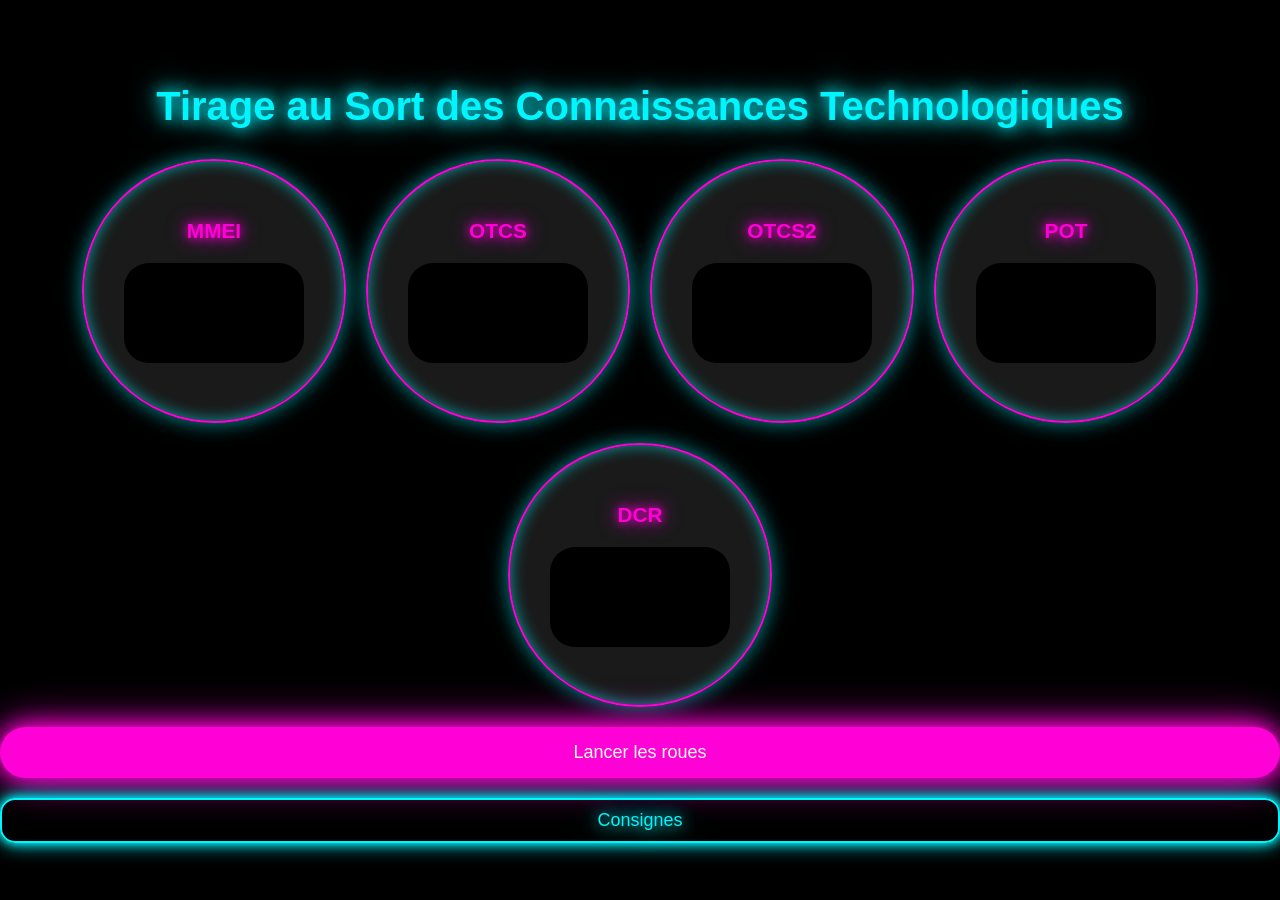
==== index.html @ d5a5e46e "Add files via upload" ====
<!DOCTYPE html>
<html lang="fr">
<head>
    <meta charset="UTF-8">
    <meta name="viewport" content="width=device-width, initial-scale=1.0">
    <title>Tirage au Sort des Connaissances</title>
    <link rel="stylesheet" href="style.css">
</head>
<body>
    <h1>Tirage au Sort des Connaissances Technologiques</h1>
    <div class="roulette-container">
        <div class="roulette">
            <div class="category">MMEI</div>
            <div class="wheel-container">
                <div class="wheel" id="wheelMMEI"></div>
            </div>
        </div>
        <div class="roulette">
            <div class="category">OTCS</div>
            <div class="wheel-container">
                <div class="wheel" id="wheelOTCS"></div>
            </div>
        </div>
        <div class="roulette">
            <div class="category">OTCS2</div>
            <div class="wheel-container">
                <div class="wheel" id="wheelOTCS2"></div>
            </div>
        </div>
        <div class="roulette">
            <div class="category">POT</div>
            <div class="wheel-container">
                <div class="wheel" id="wheelPOT"></div>
            </div>
        </div>
        <div class="roulette">
            <div class="category">DCR</div>
            <div class="wheel-container">
                <div class="wheel" id="wheelDCR"></div>
            </div>
        </div>
    </div>
    <button onclick="startRoulette()">Lancer les roues</button>
    
    <!-- Ajout du lien vers Consignes.html -->
    <a href="Consignes.html" class="neon-link">Consignes</a>

    <script src="script.js"></script>
</body>
</html>
---- style.css ----
body {
    font-family: 'Arial', sans-serif;
    text-align: center;
    background: #000;
    color: #fff;
    margin: 0;
    padding: 0;
    height: 100vh;
    display: flex;
    flex-direction: column;
    justify-content: center;
}

h1 {
    font-size: 2.5em;
    margin-bottom: 30px;
    color: #00f6ff;
    text-shadow: 0 0 15px #00f6ff, 0 0 30px #00f6ff;
}

.roulette-container {
    display: flex;
    justify-content: center;
    gap: 20px;
    flex-wrap: wrap;
}

.roulette {
    background-color: rgba(255, 255, 255, 0.1);
    border-radius: 50%;
    padding: 20px;
    box-shadow: 0px 0px 20px rgba(0, 246, 255, 0.6), inset 0px 0px 15px rgba(0, 246, 255, 0.6);
    border: 2px solid #ff00d6;
    width: 220px;
    height: 220px;
    display: flex;
    flex-direction: column;
    justify-content: center;
    align-items: center;
}

.category {
    font-size: 1.3em;
    font-weight: bold;
    margin-bottom: 20px;
    color: #ff00d6;
    text-shadow: 0 0 10px #ff00d6, 0 0 20px #ff00d6;
}

.wheel-container {
    width: 180px;
    height: 100px;
    overflow: hidden;
    display: flex;
    align-items: center;
    justify-content: center;
}

.wheel {
    width: 180px;
    height: 100px;
    background-color: #000;
    color: #00f6ff;
    border-radius: 25px;
    display: flex;
    align-items: center;
    justify-content: center;
    font-size: 18px;
    font-weight: bold;
    text-shadow: 0 0 10px #00f6ff, 0 0 20px #00f6ff;
}

button {
    margin-top: 20px;
    padding: 15px 40px;
    font-size: 18px;
    background-color: #ff00d6;
    color: #fff;
    border: none;
    border-radius: 30px;
    cursor: pointer;
    box-shadow: 0 0 20px #ff00d6, 0 0 40px #ff00d6;
    transition: background-color 0.3s, box-shadow 0.3s;
}

button:hover {
    background-color: #00f6ff;
    box-shadow: 0 0 30px #00f6ff, 0 0 60px #00f6ff;
}

/* Style du lien néon vers Consignes.html */
.neon-link {
    display: inline-block;
    margin-top: 20px;
    padding: 10px 20px;
    font-size: 18px;
    color: #00f6ff;
    text-decoration: none;
    border: 2px solid #00f6ff;
    border-radius: 15px;
    text-shadow: 0 0 15px #00f6ff, 0 0 30px #00f6ff;
    box-shadow: 0 0 10px #00f6ff, 0 0 20px #00f6ff;
    transition: background-color 0.3s, color 0.3s, box-shadow 0.3s;
}

.neon-link:hover {
    background-color: #00f6ff;
    color: #000;
    box-shadow: 0 0 30px #00f6ff, 0 0 60px #00f6ff;
}
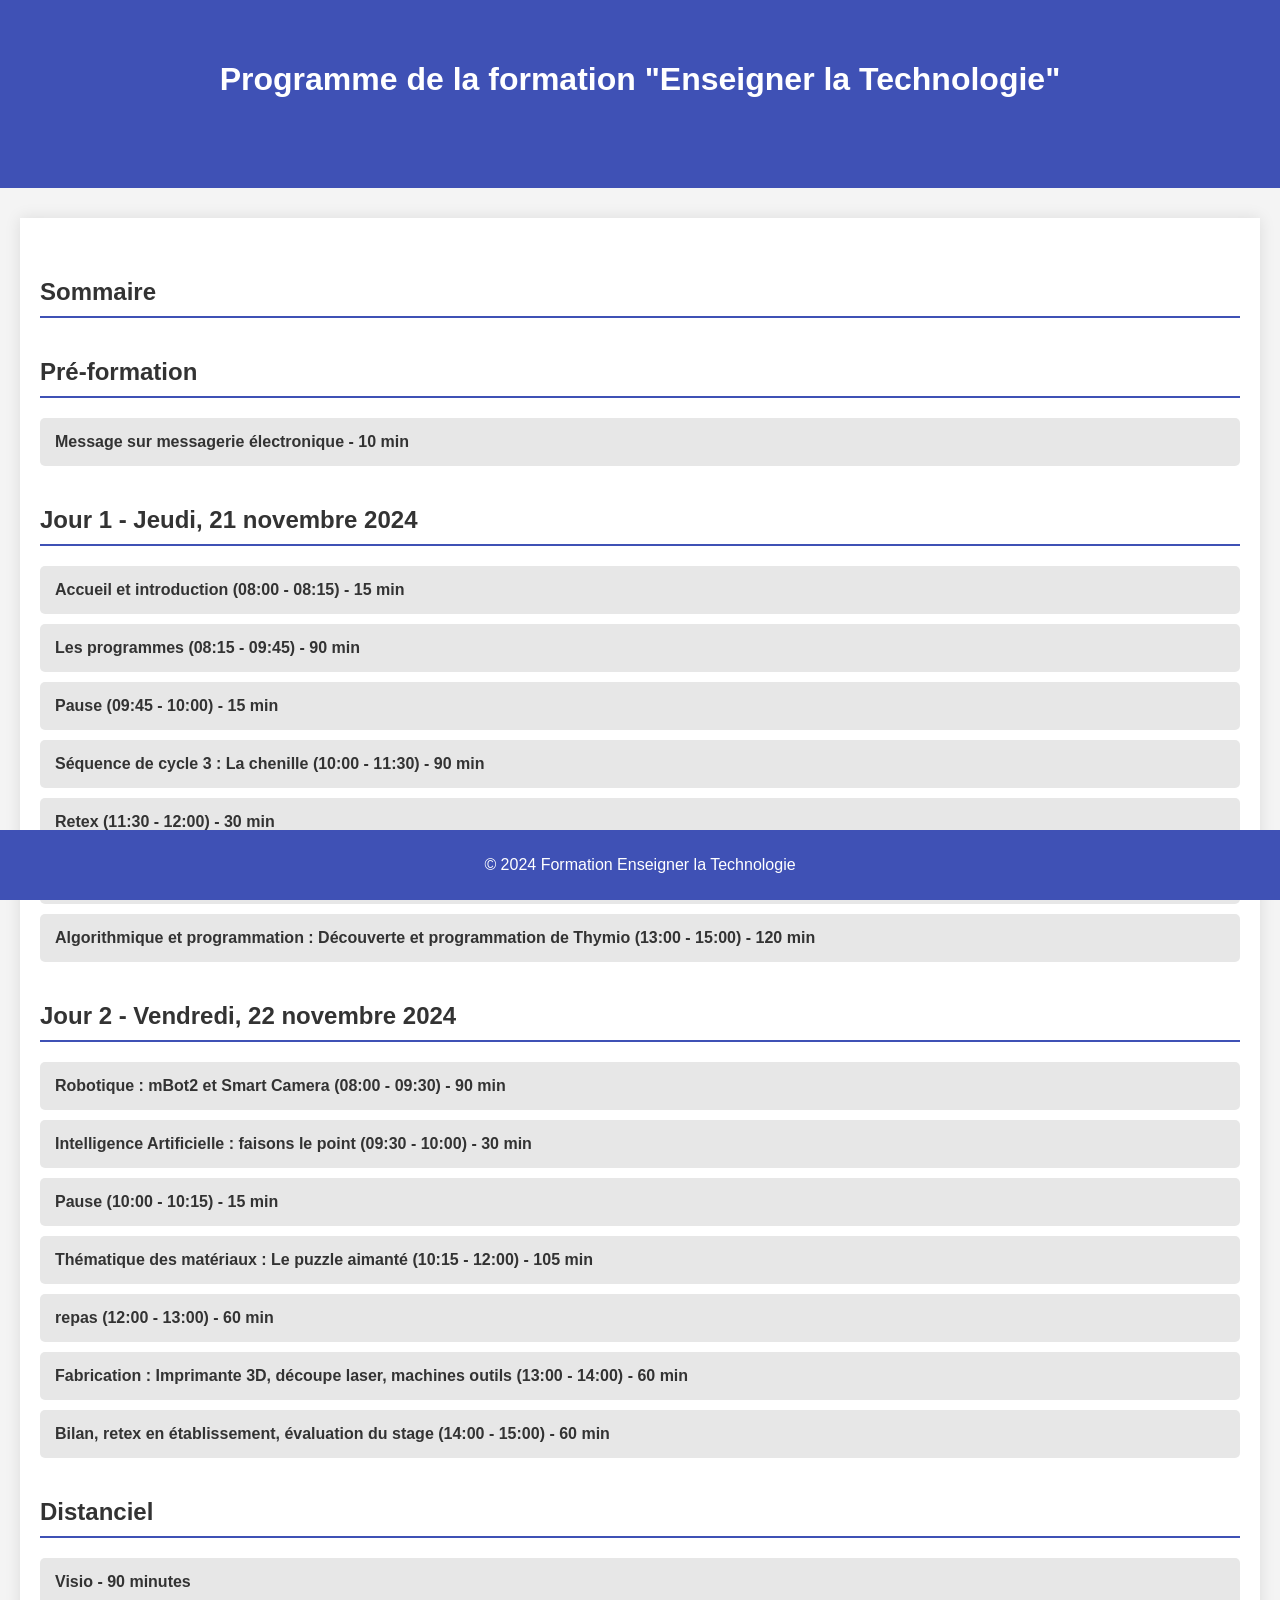
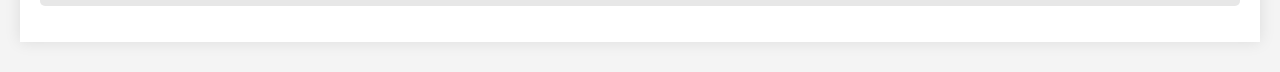
==== commit 9113b912: "Add files via upload" ====
--- a/index.html
+++ b/index.html
@@ -1,50 +1,149 @@
 <!DOCTYPE html>
 <html lang="fr">
+
 <head>
     <meta charset="UTF-8">
     <meta name="viewport" content="width=device-width, initial-scale=1.0">
-    <title>Tirage au Sort des Connaissances</title>
-    <link rel="stylesheet" href="style.css">
+    <title>Enseigner la Technologie - Programme</title>
+    <style>
+        body {
+            font-family: Arial, sans-serif;
+            margin: 0;
+            padding: 0;
+            background-color: #f4f4f4;
+        }
+
+        header {
+            background-color: #3f51b5;
+            color: white;
+            padding: 20px 0;
+            text-align: center;
+        }
+
+        main {
+            max-width: 1200px;
+            margin: 30px auto;
+            background-color: white;
+            padding: 20px;
+            box-shadow: 0 0 15px rgba(0, 0, 0, 0.1);
+        }
+
+        h1 {
+            color: white;
+            background-color: #3f51b5;
+            text-align: center;
+            margin-bottom: 50px;
+            padding: 20px;
+        }
+
+        h2 {
+            color: #333;
+            margin-top: 40px;
+            border-bottom: 2px solid #3f51b5;
+            padding-bottom: 10px;
+        }
+
+        ul {
+            list-style: none;
+            padding: 0;
+        }
+
+        li {
+            background-color: #e7e7e7;
+            margin: 10px 0;
+            padding: 15px;
+            border-radius: 5px;
+        }
+
+        li a {
+            text-decoration: none;
+            color: #333;
+            font-weight: bold;
+            display: flex;
+            justify-content: space-between;
+            align-items: center;
+        }
+
+        li a:hover {
+            color: #3f51b5;
+        }
+
+        footer {
+            background-color: #3f51b5;
+            color: white;
+            padding: 10px 0;
+            text-align: center;
+            position: fixed;
+            width: 100%;
+            bottom: 0;
+        }
+
+        .button {
+            background-color: #3f51b5;
+            color: white;
+            padding: 10px 20px;
+            text-decoration: none;
+            border-radius: 5px;
+            font-size: 16px;
+            margin-top: 20px;
+            display: inline-block;
+        }
+
+        .button:hover {
+            background-color: #283593;
+        }
+    </style>
 </head>
+
 <body>
-    <h1>Tirage au Sort des Connaissances Technologiques</h1>
-    <div class="roulette-container">
-        <div class="roulette">
-            <div class="category">MMEI</div>
-            <div class="wheel-container">
-                <div class="wheel" id="wheelMMEI"></div>
-            </div>
-        </div>
-        <div class="roulette">
-            <div class="category">OTCS</div>
-            <div class="wheel-container">
-                <div class="wheel" id="wheelOTCS"></div>
-            </div>
-        </div>
-        <div class="roulette">
-            <div class="category">OTCS2</div>
-            <div class="wheel-container">
-                <div class="wheel" id="wheelOTCS2"></div>
-            </div>
-        </div>
-        <div class="roulette">
-            <div class="category">POT</div>
-            <div class="wheel-container">
-                <div class="wheel" id="wheelPOT"></div>
-            </div>
-        </div>
-        <div class="roulette">
-            <div class="category">DCR</div>
-            <div class="wheel-container">
-                <div class="wheel" id="wheelDCR"></div>
-            </div>
-        </div>
-    </div>
-    <button onclick="startRoulette()">Lancer les roues</button>
-    
-    <!-- Ajout du lien vers Consignes.html -->
-    <a href="Consignes.html" class="neon-link">Consignes</a>
+    <header>
+        <h1>Programme de la formation "Enseigner la Technologie"</h1>
+    </header>
 
-    <script src="script.js"></script>
+    <main>
+        <h2>Sommaire</h2>
+        
+        <!-- Section Pré-formation -->
+        <h2>Pré-formation</h2>
+        <ul>
+            <li><a href="sequence1.html">Message sur messagerie électronique  - 10 min</a></li>
+        </ul>
+
+        <!-- Section Jour 1 -->
+        <h2>Jour 1 - Jeudi, 21 novembre 2024</h2>
+        <ul>
+            <li><a>Accueil et introduction (08:00 - 08:15) - 15 min</a></li>
+            <li><a href="jour1_programmes.html">Les programmes (08:15 - 09:45) - 90 min</a></li>
+            <li><a>Pause (09:45 - 10:00) - 15 min</a></li>
+            <li><a href="jour1_chenille.html">Séquence de cycle 3 : La chenille (10:00 - 11:30) - 90 min</a></li>
+            <li><a href="jour1_retex.html">Retex (11:30 - 12:00) - 30 min</a></li>
+	    <li><a>repas (12:00 - 13:00) - 60 min</a></li>
+            <li><a href="jour1_algo.html">Algorithmique et programmation : Découverte et programmation de Thymio (13:00 - 15:00) - 120 min</a></li>
+        </ul>
+
+        <!-- Section Jour 2 -->
+        <h2>Jour 2 - Vendredi, 22 novembre 2024</h2>
+        <ul>
+            <li><a href="jour2_robotique.html">Robotique : mBot2 et Smart Camera (08:00 - 09:30) - 90 min</a></li>
+            <li><a href="jour2_ia.html">Intelligence Artificielle : faisons le point (09:30 - 10:00) - 30 min</a></li>
+            <li><a>Pause (10:00 - 10:15) - 15 min</a></li>
+            <li><a href="jour2_puzzle.html">Thématique des matériaux : Le puzzle aimanté (10:15 - 12:00) - 105 min</a></li>
+	    <li><a>repas (12:00 - 13:00) - 60 min</a></li>
+            <li><a href="jour2_fabrication.html">Fabrication : Imprimante 3D, découpe laser, machines outils (13:00 - 14:00) - 60 min</a></li>
+            <li><a href="bilan.html">Bilan, retex en établissement, évaluation du stage (14:00 - 15:00) - 60 min</a></li>
+        </ul>
+
+        <!-- Section Distanciel -->
+        <h2>Distanciel </h2>
+        <ul>
+            <li><a href="distanciel.html">Visio - 90 minutes</a></li>
+        </ul>
+
+    </main>
+
+    <footer>
+        <p>&copy; 2024 Formation Enseigner la Technologie</p>
+    </footer>
 </body>
+
 </html>
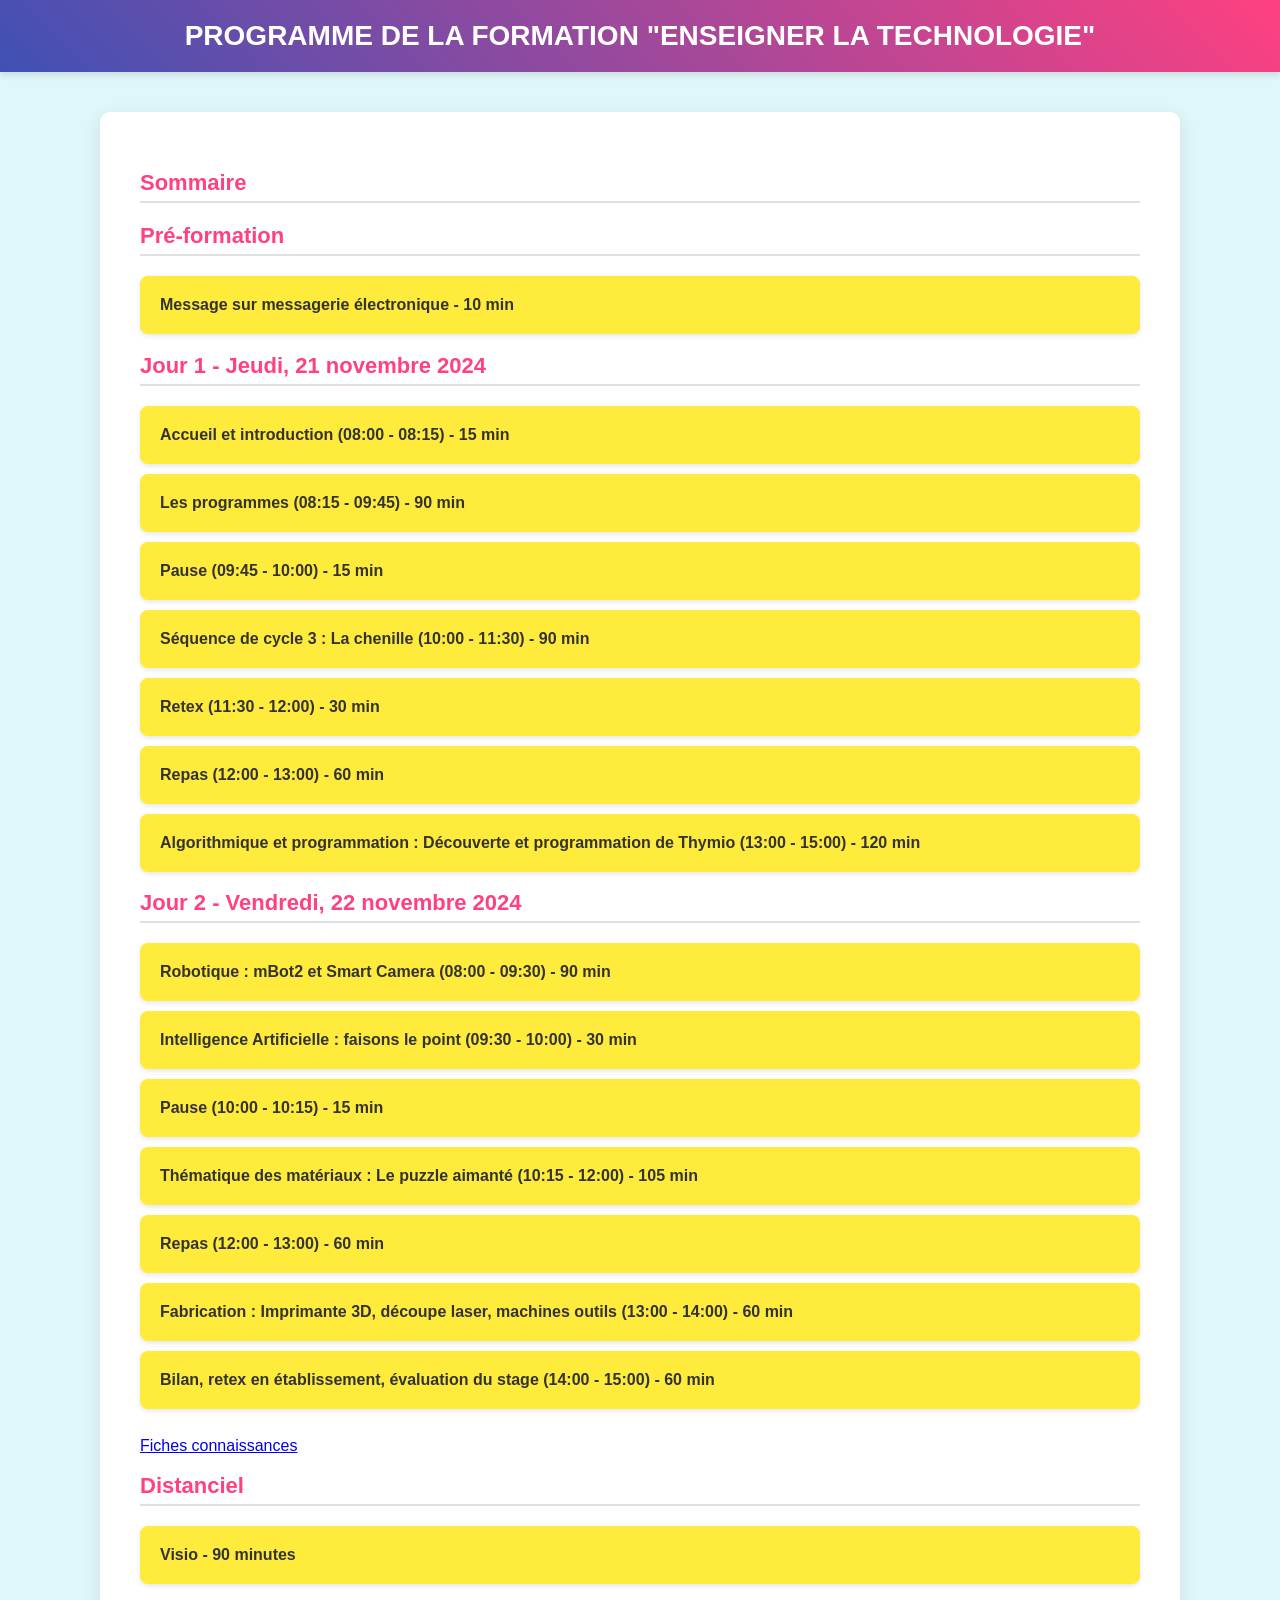
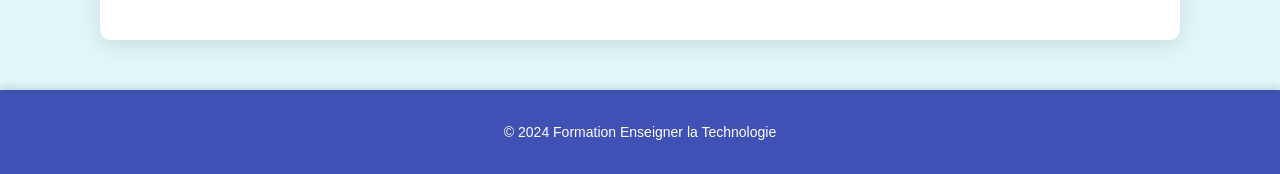
==== commit 14acb480: "Add files via upload" ====
--- a/index.html
+++ b/index.html
@@ -7,52 +7,62 @@
     <title>Enseigner la Technologie - Programme</title>
     <style>
         body {
-            font-family: Arial, sans-serif;
+            font-family: 'Roboto', sans-serif;
             margin: 0;
             padding: 0;
-            background-color: #f4f4f4;
+            background-color: #e0f7fa; /* Couleur de fond plus vive */
+            color: #333;
         }
 
         header {
-            background-color: #3f51b5;
+            background: linear-gradient(45deg, #3f51b5, #ff4081); /* Dégradé de couleurs */
             color: white;
             padding: 20px 0;
             text-align: center;
+            box-shadow: 0 4px 6px rgba(0, 0, 0, 0.1);
         }
 
         main {
-            max-width: 1200px;
-            margin: 30px auto;
-            background-color: white;
-            padding: 20px;
-            box-shadow: 0 0 15px rgba(0, 0, 0, 0.1);
+            max-width: 1000px;
+            margin: 40px auto;
+            background-color: #ffffff;
+            padding: 40px;
+            box-shadow: 0 6px 20px rgba(0, 0, 0, 0.1);
+            border-radius: 10px;
         }
 
         h1 {
-            color: white;
-            background-color: #3f51b5;
-            text-align: center;
-            margin-bottom: 50px;
-            padding: 20px;
+            font-size: 28px;
+            text-transform: uppercase;
+            margin: 0;
         }
 
         h2 {
-            color: #333;
-            margin-top: 40px;
-            border-bottom: 2px solid #3f51b5;
-            padding-bottom: 10px;
+            font-size: 22px;
+            color: #ff4081; /* Titre en couleur vive */
+            margin-bottom: 20px;
+            padding-bottom: 5px;
+            border-bottom: 2px solid #e0e0e0;
         }
 
         ul {
-            list-style: none;
+            list-style-type: none;
             padding: 0;
         }
 
         li {
-            background-color: #e7e7e7;
+            background-color: #ffeb3b; /* Couleur vive pour les items de la liste */
             margin: 10px 0;
-            padding: 15px;
-            border-radius: 5px;
+            padding: 20px;
+            border-radius: 8px;
+            box-shadow: 0 2px 5px rgba(0, 0, 0, 0.1);
+            transition: all 0.3s ease;
+        }
+
+        li:hover {
+            transform: scale(1.02);
+            background-color: #fbc02d; /* Légère variation au survol */
+            box-shadow: 0 4px 8px rgba(0, 0, 0, 0.15);
         }
 
         li a {
@@ -62,35 +72,38 @@
             display: flex;
             justify-content: space-between;
             align-items: center;
+            transition: color 0.3s ease;
         }
 
         li a:hover {
             color: #3f51b5;
         }
 
+        .button {
+            background-color: #ff4081;
+            color: white;
+            padding: 12px 25px;
+            text-decoration: none;
+            border-radius: 8px;
+            font-size: 16px;
+            display: inline-block;
+            box-shadow: 0 2px 5px rgba(0, 0, 0, 0.1);
+            transition: background-color 0.3s ease, box-shadow 0.3s ease;
+        }
+
+        .button:hover {
+            background-color: #e91e63;
+            box-shadow: 0 4px 10px rgba(0, 0, 0, 0.15);
+        }
+
         footer {
             background-color: #3f51b5;
             color: white;
-            padding: 10px 0;
+            padding: 20px 0;
             text-align: center;
-            position: fixed;
-            width: 100%;
-            bottom: 0;
-        }
-
-        .button {
-            background-color: #3f51b5;
-            color: white;
-            padding: 10px 20px;
-            text-decoration: none;
-            border-radius: 5px;
-            font-size: 16px;
-            margin-top: 20px;
-            display: inline-block;
-        }
-
-        .button:hover {
-            background-color: #283593;
+            font-size: 14px;
+            box-shadow: 0 -4px 6px rgba(0, 0, 0, 0.1);
+            margin-top: 50px;
         }
     </style>
 </head>
@@ -117,7 +130,7 @@
             <li><a>Pause (09:45 - 10:00) - 15 min</a></li>
             <li><a href="jour1_chenille.html">Séquence de cycle 3 : La chenille (10:00 - 11:30) - 90 min</a></li>
             <li><a href="jour1_retex.html">Retex (11:30 - 12:00) - 30 min</a></li>
-	    <li><a>repas (12:00 - 13:00) - 60 min</a></li>
+	        <li><a>Repas (12:00 - 13:00) - 60 min</a></li>
             <li><a href="jour1_algo.html">Algorithmique et programmation : Découverte et programmation de Thymio (13:00 - 15:00) - 120 min</a></li>
         </ul>
 
@@ -128,17 +141,20 @@
             <li><a href="jour2_ia.html">Intelligence Artificielle : faisons le point (09:30 - 10:00) - 30 min</a></li>
             <li><a>Pause (10:00 - 10:15) - 15 min</a></li>
             <li><a href="jour2_puzzle.html">Thématique des matériaux : Le puzzle aimanté (10:15 - 12:00) - 105 min</a></li>
-	    <li><a>repas (12:00 - 13:00) - 60 min</a></li>
+	        <li><a>Repas (12:00 - 13:00) - 60 min</a></li>
             <li><a href="jour2_fabrication.html">Fabrication : Imprimante 3D, découpe laser, machines outils (13:00 - 14:00) - 60 min</a></li>
             <li><a href="bilan.html">Bilan, retex en établissement, évaluation du stage (14:00 - 15:00) - 60 min</a></li>
+<br>
+<a href="https://drive.google.com/drive/folders/1B8I7rsgX6nGIqw74XtzS6qGpcjgdkSvI?usp=sharing">Fiches connaissances</a>
+
+
         </ul>
 
         <!-- Section Distanciel -->
-        <h2>Distanciel </h2>
+        <h2>Distanciel</h2>
         <ul>
             <li><a href="distanciel.html">Visio - 90 minutes</a></li>
         </ul>
-
     </main>
 
     <footer>
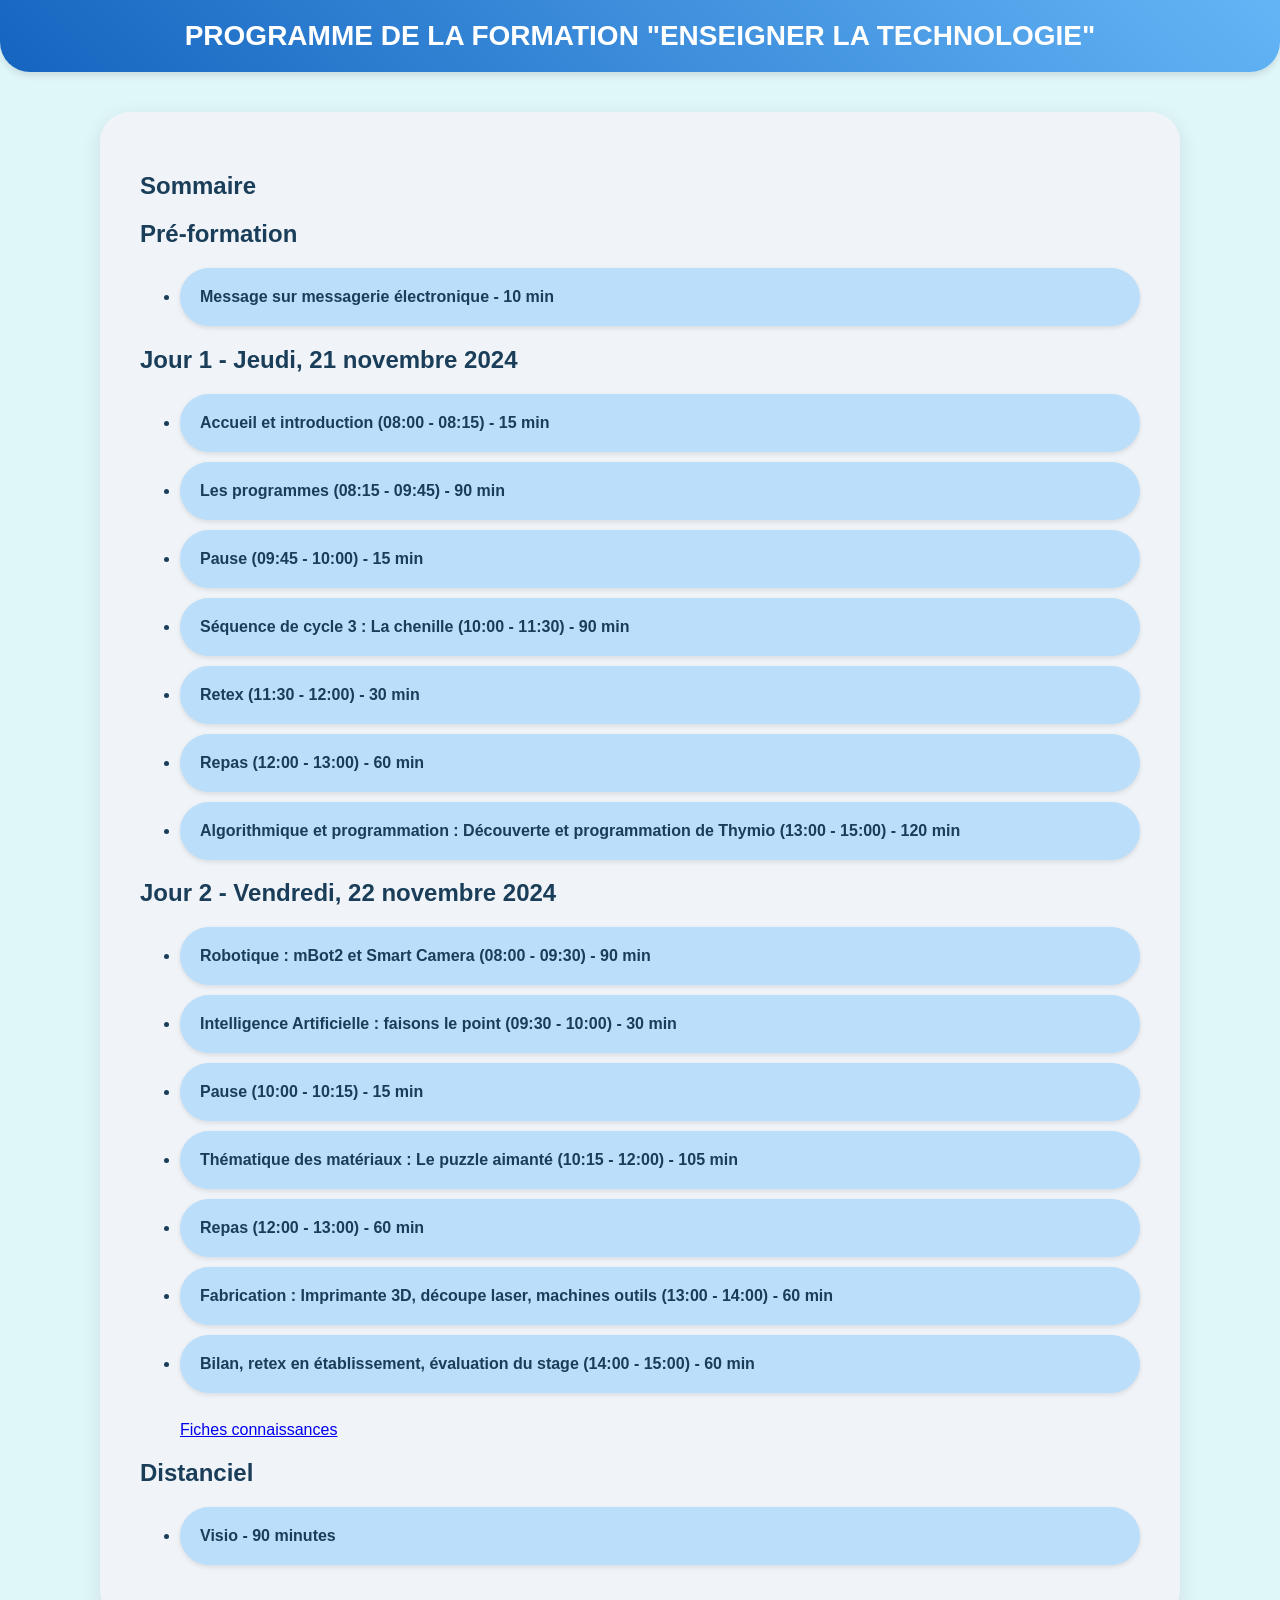
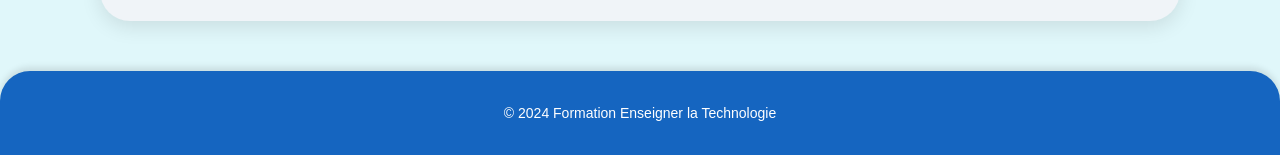
==== commit da63d31f: "Add files via upload" ====
--- a/index.html
+++ b/index.html
@@ -10,25 +10,27 @@
             font-family: 'Roboto', sans-serif;
             margin: 0;
             padding: 0;
-            background-color: #e0f7fa; /* Couleur de fond plus vive */
-            color: #333;
+            background-color: #e0f7fa; /* Couleur de fond en camaïeu de bleu */
+            color: #1a3e59; /* Couleur de texte douce et lisible */
         }
 
         header {
-            background: linear-gradient(45deg, #3f51b5, #ff4081); /* Dégradé de couleurs */
+            background: linear-gradient(45deg, #1565c0, #64b5f6); /* Dégradé bleu pour l'en-tête */
             color: white;
             padding: 20px 0;
             text-align: center;
             box-shadow: 0 4px 6px rgba(0, 0, 0, 0.1);
+            border-bottom-left-radius: 30px;
+            border-bottom-right-radius: 30px;
         }
 
         main {
             max-width: 1000px;
             margin: 40px auto;
-            background-color: #ffffff;
+            background-color: #f0f4f8; /* Fond doux pour le contenu */
             padding: 40px;
             box-shadow: 0 6px 20px rgba(0, 0, 0, 0.1);
-            border-radius: 10px;
+            border-radius: 30px;
         }
 
         h1 {
@@ -37,12 +39,11 @@
             margin: 0;
         }
 
-        h2 {
-            font-size: 22px;
-            color: #ff4081; /* Titre en couleur vive */
+        color: red; /* Couleur douce pour les titres */
             margin-bottom: 20px;
             padding-bottom: 5px;
-            border-bottom: 2px solid #e0e0e0;
+            border-bottom: 2px solid #bbdefb;
+            border-radius: 15px;
         }
 
         ul {
@@ -51,23 +52,23 @@
         }
 
         li {
-            background-color: #ffeb3b; /* Couleur vive pour les items de la liste */
+            background-color: #bbdefb; /* Couleur bleu légère pour les items */
             margin: 10px 0;
             padding: 20px;
-            border-radius: 8px;
+            border-radius: 30px; /* Formes plus curvilignes pour les items de liste */
             box-shadow: 0 2px 5px rgba(0, 0, 0, 0.1);
             transition: all 0.3s ease;
         }
 
         li:hover {
             transform: scale(1.02);
-            background-color: #fbc02d; /* Légère variation au survol */
+            background-color: #90caf9; /* Variation au survol pour l'effet interactif */
             box-shadow: 0 4px 8px rgba(0, 0, 0, 0.15);
         }
 
         li a {
             text-decoration: none;
-            color: #333;
+            color: #1a3e59; /* Couleur de texte cohérente avec le thème bleu */
             font-weight: bold;
             display: flex;
             justify-content: space-between;
@@ -76,15 +77,15 @@
         }
 
         li a:hover {
-            color: #3f51b5;
+            color: #1565c0; /* Légère variation pour les liens au survol */
         }
 
         .button {
-            background-color: #ff4081;
+            background-color: #4a90e2;
             color: white;
             padding: 12px 25px;
             text-decoration: none;
-            border-radius: 8px;
+            border-radius: 30px; /* Forme plus curviligne pour le bouton */
             font-size: 16px;
             display: inline-block;
             box-shadow: 0 2px 5px rgba(0, 0, 0, 0.1);
@@ -92,18 +93,20 @@
         }
 
         .button:hover {
-            background-color: #e91e63;
+            background-color: #357ab7;
             box-shadow: 0 4px 10px rgba(0, 0, 0, 0.15);
         }
 
         footer {
-            background-color: #3f51b5;
+            background-color: #1565c0;
             color: white;
             padding: 20px 0;
             text-align: center;
             font-size: 14px;
             box-shadow: 0 -4px 6px rgba(0, 0, 0, 0.1);
             margin-top: 50px;
+            border-top-left-radius: 30px;
+            border-top-right-radius: 30px;
         }
     </style>
 </head>
@@ -130,7 +133,7 @@
             <li><a>Pause (09:45 - 10:00) - 15 min</a></li>
             <li><a href="jour1_chenille.html">Séquence de cycle 3 : La chenille (10:00 - 11:30) - 90 min</a></li>
             <li><a href="jour1_retex.html">Retex (11:30 - 12:00) - 30 min</a></li>
-	        <li><a>Repas (12:00 - 13:00) - 60 min</a></li>
+            <li><a>Repas (12:00 - 13:00) - 60 min</a></li>
             <li><a href="jour1_algo.html">Algorithmique et programmation : Découverte et programmation de Thymio (13:00 - 15:00) - 120 min</a></li>
         </ul>
 
@@ -141,13 +144,11 @@
             <li><a href="jour2_ia.html">Intelligence Artificielle : faisons le point (09:30 - 10:00) - 30 min</a></li>
             <li><a>Pause (10:00 - 10:15) - 15 min</a></li>
             <li><a href="jour2_puzzle.html">Thématique des matériaux : Le puzzle aimanté (10:15 - 12:00) - 105 min</a></li>
-	        <li><a>Repas (12:00 - 13:00) - 60 min</a></li>
+            <li><a>Repas (12:00 - 13:00) - 60 min</a></li>
             <li><a href="jour2_fabrication.html">Fabrication : Imprimante 3D, découpe laser, machines outils (13:00 - 14:00) - 60 min</a></li>
             <li><a href="bilan.html">Bilan, retex en établissement, évaluation du stage (14:00 - 15:00) - 60 min</a></li>
-<br>
-<a href="https://drive.google.com/drive/folders/1B8I7rsgX6nGIqw74XtzS6qGpcjgdkSvI?usp=sharing">Fiches connaissances</a>
-
-
+            <br>
+            <a href="https://drive.google.com/drive/folders/1B8I7rsgX6nGIqw74XtzS6qGpcjgdkSvI?usp=sharing">Fiches connaissances</a>
         </ul>
 
         <!-- Section Distanciel -->
@@ -162,4 +163,4 @@
     </footer>
 </body>
 
-</html>
+</html>
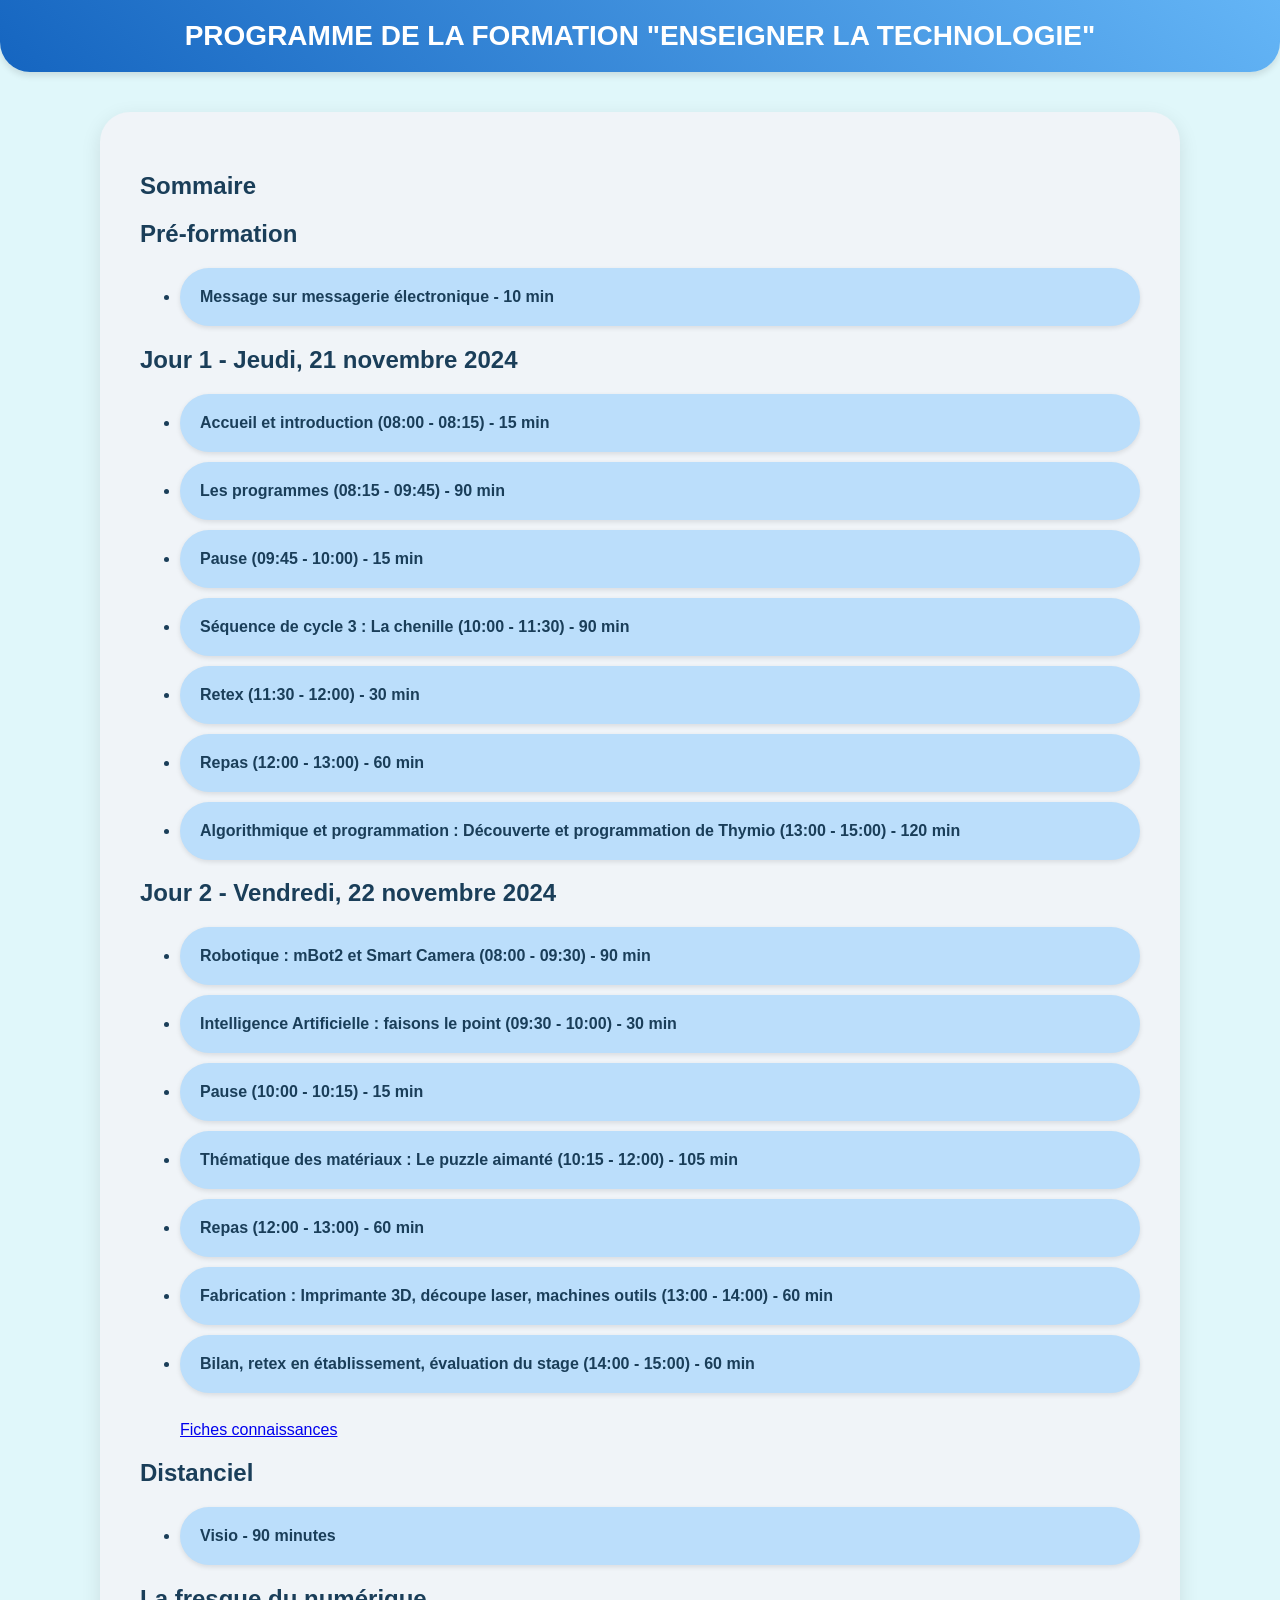
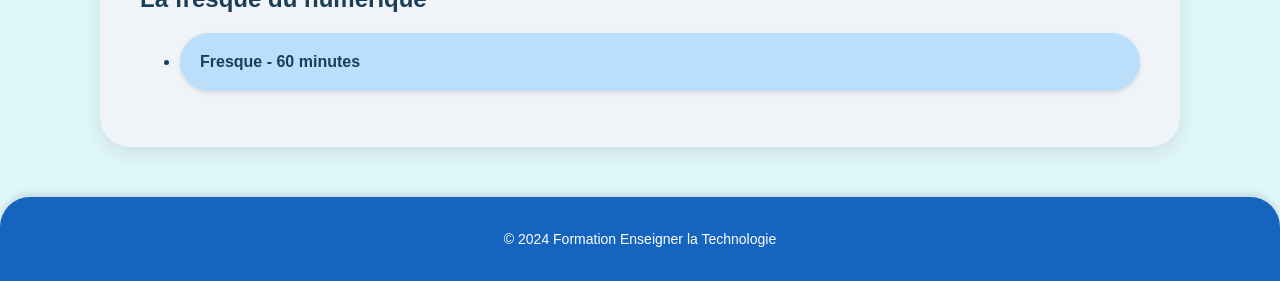
==== commit 44b7da1c: "Update index.html" ====
--- a/index.html
+++ b/index.html
@@ -156,6 +156,12 @@
         <ul>
             <li><a href="distanciel.html">Visio - 90 minutes</a></li>
         </ul>
+        
+        <!-- Section Fresque -->
+        <h2>La fresque du numérique</h2>
+        <ul>
+            <li><a href="fresque.html">Fresque - 60 minutes</a></li>
+        </ul>
     </main>
 
     <footer>
@@ -163,4 +169,4 @@
     </footer>
 </body>
 
-</html>+</html>
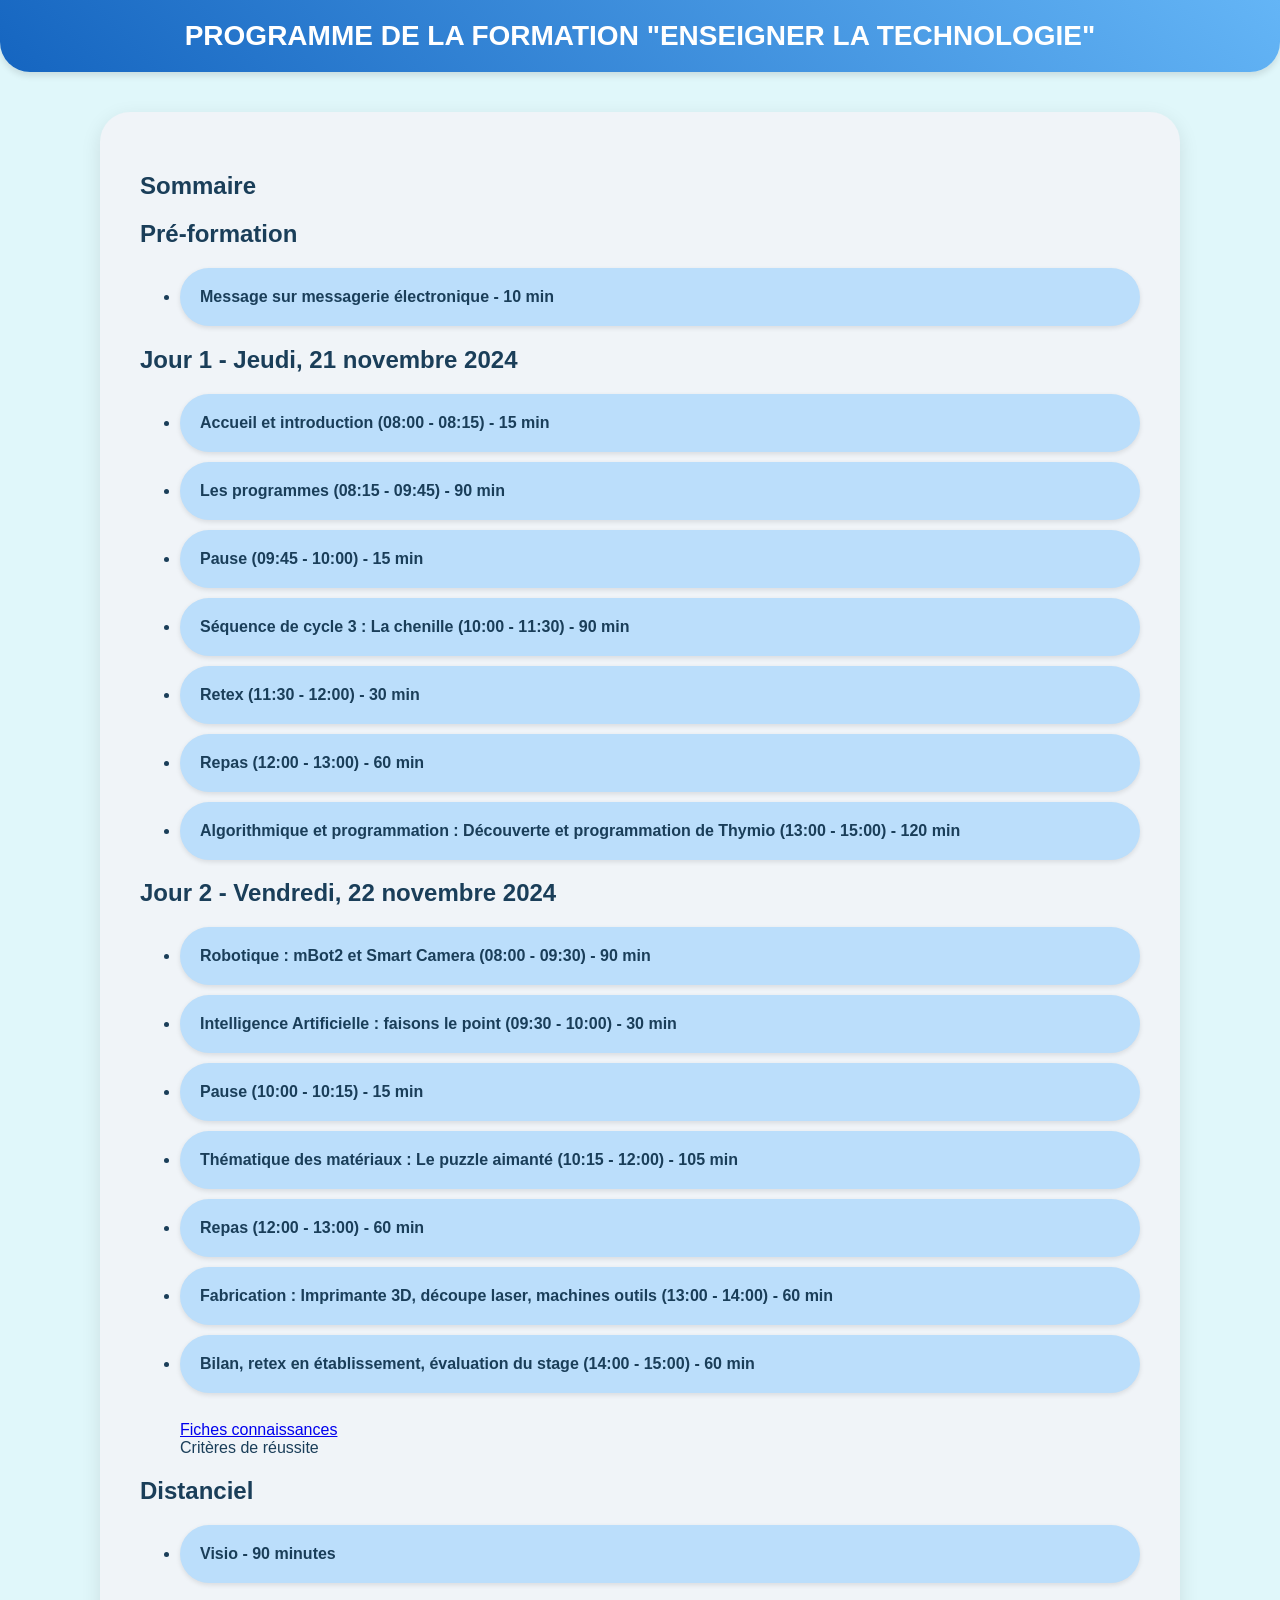
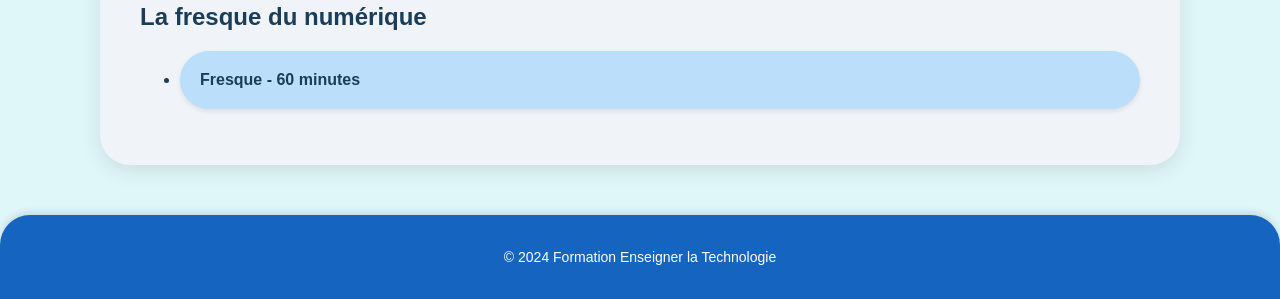
==== commit 2a3eae1d: "Update index.html" ====
--- a/index.html
+++ b/index.html
@@ -149,6 +149,8 @@
             <li><a href="bilan.html">Bilan, retex en établissement, évaluation du stage (14:00 - 15:00) - 60 min</a></li>
             <br>
             <a href="https://drive.google.com/drive/folders/1B8I7rsgX6nGIqw74XtzS6qGpcjgdkSvI?usp=sharing">Fiches connaissances</a>
+            <br>
+            <a src="criteres.xlsx">Critères de  réussite</a>
         </ul>
 
         <!-- Section Distanciel -->
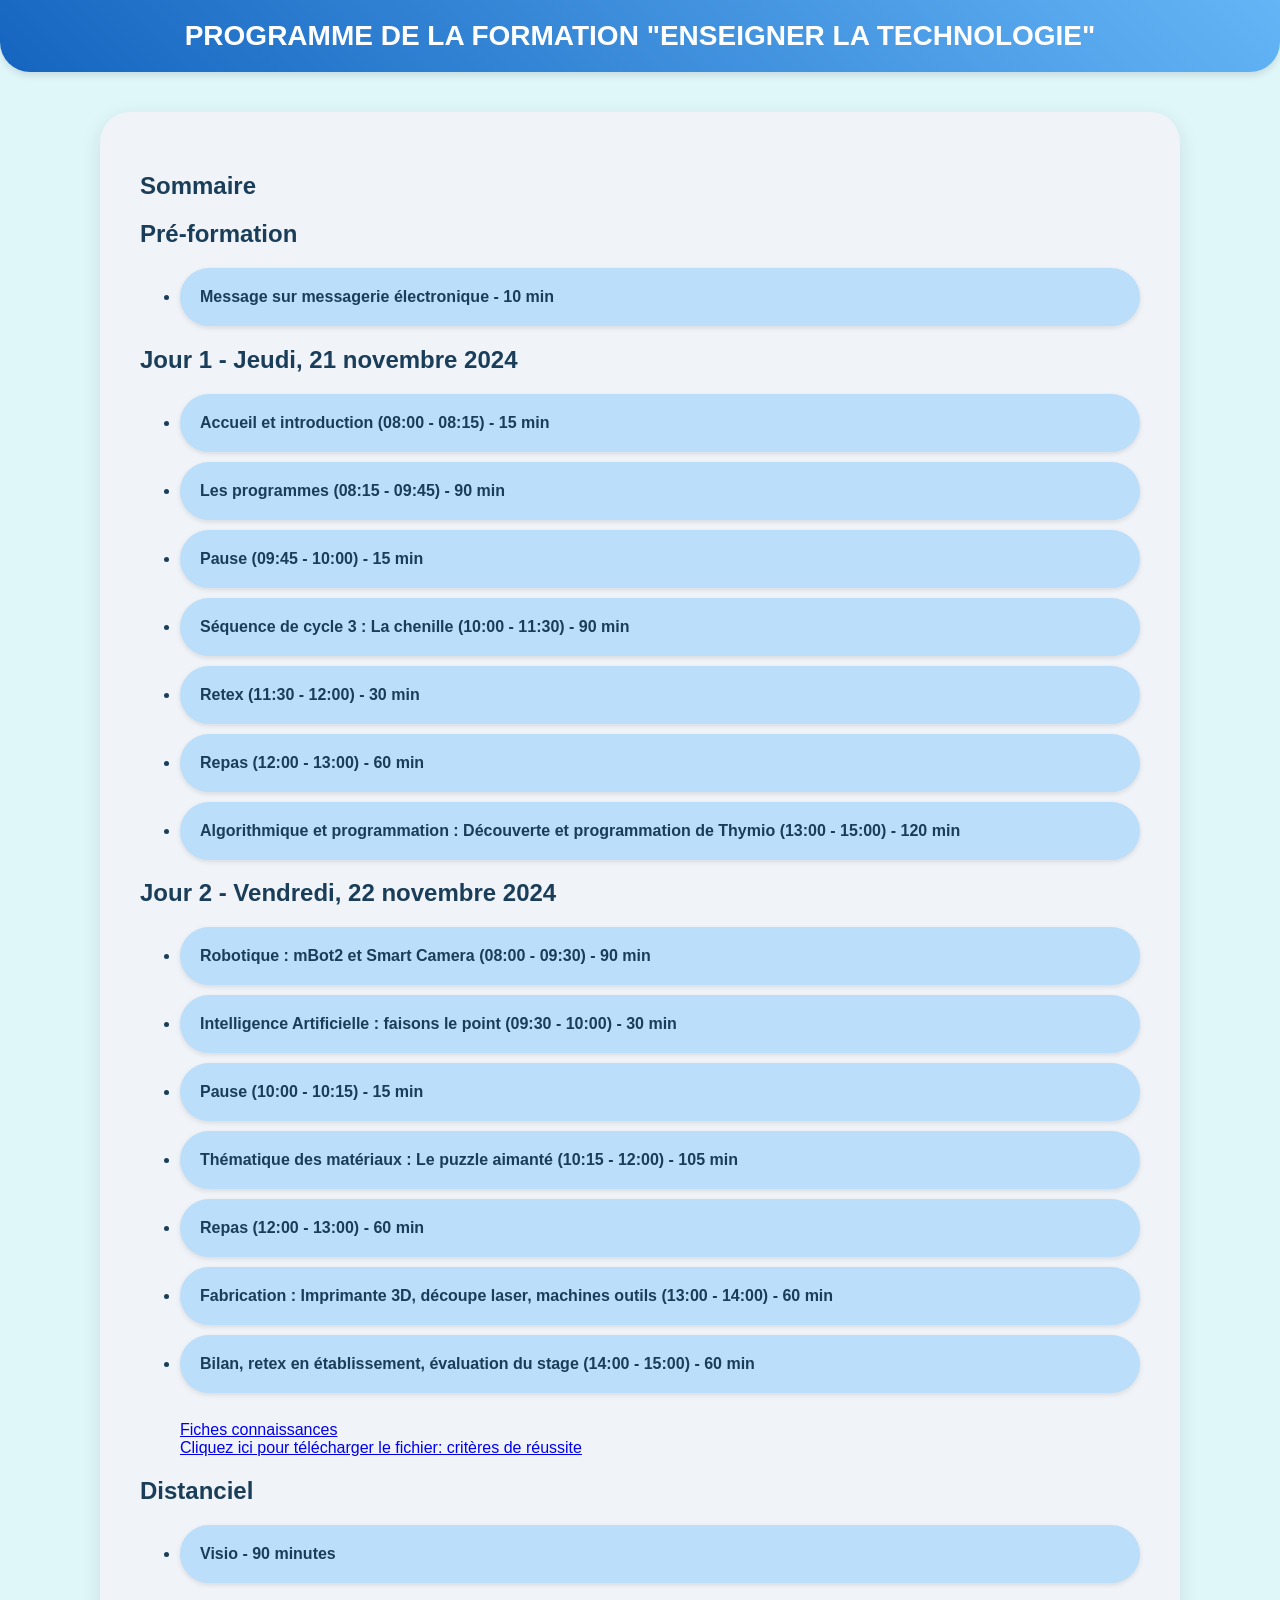
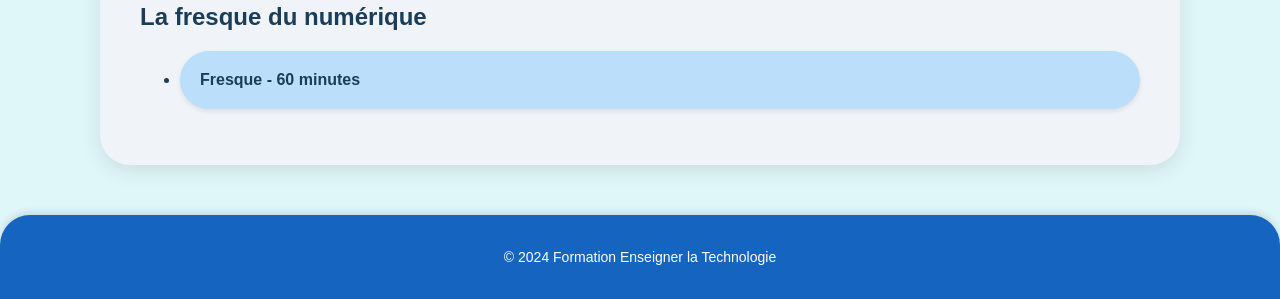
==== commit 2a35db03: "Update index.html" ====
--- a/index.html
+++ b/index.html
@@ -150,7 +150,7 @@
             <br>
             <a href="https://drive.google.com/drive/folders/1B8I7rsgX6nGIqw74XtzS6qGpcjgdkSvI?usp=sharing">Fiches connaissances</a>
             <br>
-            <a src="criteres.xlsx">Critères de  réussite</a>
+             <a href="criteres.xlsx" download="criteres.xlsx">Cliquez ici pour télécharger le fichier: critères de réussite</a>
         </ul>
 
         <!-- Section Distanciel -->
